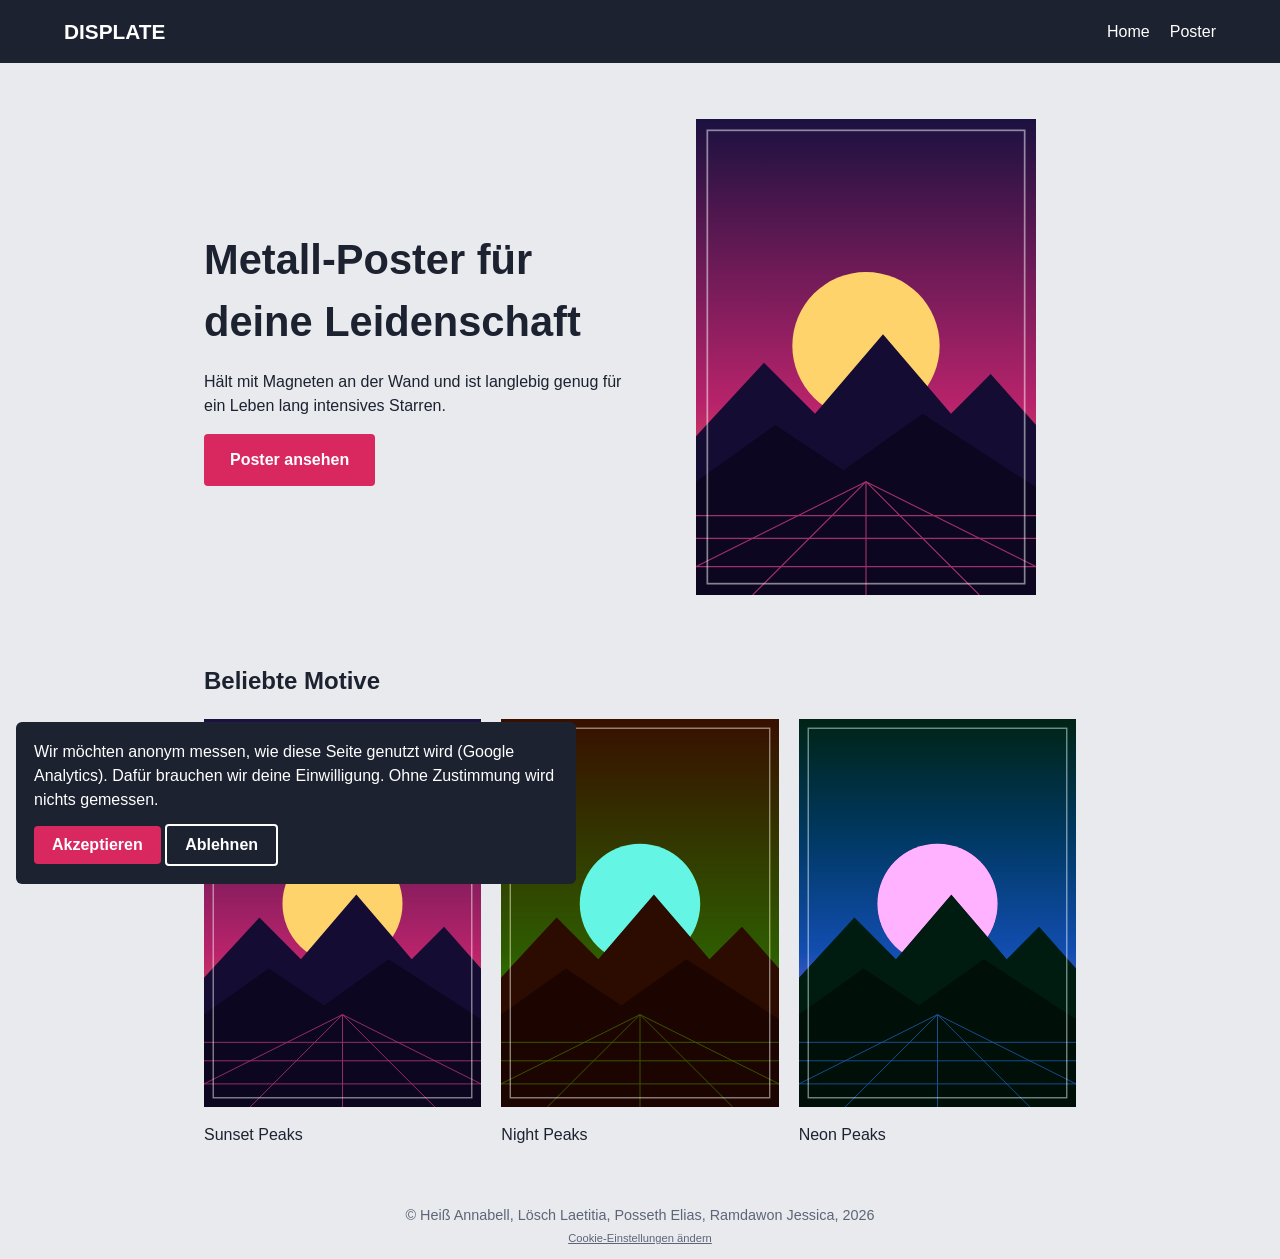
==== index.html @ 1adca0b4 "Add files via upload" ====
<!DOCTYPE html>
<html lang="de"><head>
    <meta charset="utf-8"><meta name="viewport" content="width=device-width, initial-scale=1">
    <title>Displate Prototyp</title>
    <link rel="stylesheet" href="style.css">
</head>

<body>

<header><span class="logo">DISPLATE</span>
    <nav><a href="index.html">Home</a><a href="produkt.html">Poster</a></nav></header>
<main>

    <section class="hero">
        <div>
            <h1>Metall-Poster für deine Leidenschaft</h1>
            <p>Hält mit Magneten an der Wand und ist langlebig genug für ein Leben lang intensives Starren.</p>
            <a class="btn" id="hero-cta" href="produkt.html">Poster ansehen</a>
        </div>
        <img src="poster.svg" alt="Poster mit Sonnenuntergang über Bergen">
    </section>

    <h2>Beliebte Motive</h2>
    <div class="grid">
        <a href="produkt.html" data-motiv="Sunset Peaks"><img src="poster.svg" alt="Sunset Peaks"><p>Sunset Peaks</p></a>
        <a href="produkt.html" data-motiv="Night Peaks"><img src="poster.svg" alt="Night Peaks" style="filter:hue-rotate(120deg)"><p>Night Peaks</p></a>
        <a href="produkt.html" data-motiv="Neon Peaks"><img src="poster.svg" alt="Neon Peaks" style="filter:hue-rotate(260deg)"><p>Neon Peaks</p></a>
    </div>

</main>

<footer>&copy; Heiß Annabell, Lösch Laetitia, Posseth Elias, Ramdawon Jessica, 2026
    <br>
    <button id="reset">Cookie-Einstellungen ändern</button></footer>

<div id="consent" hidden role="dialog" aria-label="Cookie-Einwilligung">
    <p>Wir möchten anonym messen, wie diese Seite genutzt wird (Google Analytics). Dafür brauchen wir deine Einwilligung. Ohne Zustimmung wird nichts gemessen.</p>
    <button class="btn" id="accept">Akzeptieren</button> <button class="btn light" id="reject" style="color:#fff;border-color:#fff">Ablehnen</button>
</div>

<script src="tracking.js"></script>
<script>
    // Event cta_click: Klick auf Button oder Motiv der Startseite
    document.querySelectorAll("#hero-cta, .grid a").forEach(el => {
        el.addEventListener("click", () => track("cta_click", { cta_name: el.dataset.motiv || "hero_poster_ansehen", page: "startseite" }));
    });
</script>
</body></html>
---- style.css ----
/* Grundeinstellungen */
* {
    box-sizing: border-box;
}

body {
    margin: 0;
    font-family: "Trebuchet MS", Verdana, sans-serif;
    background: #e8eaee;
    color: #1c2230;
    line-height: 1.5;
}

/* Header */
header {
    display: flex;
    justify-content: space-between;
    align-items: center;
    padding: 16px 5vw;
    background: #1c2230;
    color: #ffffff;
}

header a {
    color: #ffffff;
    text-decoration: none;
    margin-left: 20px;
}

.logo {
    font-size: 1.3rem;
    font-weight: bold;
}

/* Hauptbereich */
main {
    max-width: 1000px;
    margin: 0 auto;
    padding: 32px 5vw;
}

/* Startseite: Hero */
.hero {
    display: grid;
    grid-template-columns: 1fr 1fr;
    gap: 32px;
    align-items: center;
    padding: 24px 0 48px 0;
}

.hero h1 {
    font-size: 2.6rem;
    margin: 0 0 12px 0;
}

.hero img {
    width: 100%;
    max-width: 340px;
    justify-self: center;
}

/* Startseite: Motive */
.grid {
    display: grid;
    grid-template-columns: 1fr 1fr 1fr;
    gap: 20px;
}

.grid a {
    color: #1c2230;
    text-decoration: none;
}

.grid img {
    width: 100%;
    display: block;
}

/* Buttons */
.btn {
    display: inline-block;
    background: #d9275f;
    color: #ffffff;
    border: none;
    padding: 14px 26px;
    font-size: 1rem;
    font-weight: bold;
    text-decoration: none;
    cursor: pointer;
    border-radius: 4px;
}

.btn:hover {
    background: #b81d4d;
}

.btn.light {
    background: transparent;
    border: 2px solid #ffffff;
}

/* Produktseite */
.produkt {
    display: grid;
    grid-template-columns: 1fr 1fr;
    gap: 40px;
}

.produkt img {
    width: 100%;
}

.opt {
    margin: 8px 0 20px 0;
}

.opt label {
    display: inline-block;
    background: #ffffff;
    border: 1px solid #c9cdd6;
    padding: 8px 14px;
    margin: 0 8px 8px 0;
    cursor: pointer;
    border-radius: 4px;
}

.price {
    font-size: 2rem;
    font-weight: bold;
    margin: 8px 0 16px 0;
}

.details {
    margin-top: 48px;
    max-width: 640px;
}

/* Sticky-Leiste (am Anfang versteckt) */
.sticky {
    display: none;
    position: fixed;
    left: 0;
    right: 0;
    bottom: 0;
    align-items: center;
    gap: 16px;
    padding: 10px 5vw;
    background: #ffffff;
}

.sticky.show {
    display: flex;
}

.sticky img {
    width: 40px;
    height: 56px;
    object-fit: cover;
}

.sticky .info {
    flex: 1;
}

/* Footer */
footer {
    padding: 10px;
    color: #5d6577;
    font-size: 0.9rem;
    text-align: center;
}

footer button {
    background: none;
    border: none;
    color: #5d6577;
    text-decoration: underline;
    cursor: pointer;
    font-size: 0.7rem;
}

/* Consent-Banner */
#consent {
    position: fixed;
    left: 16px;
    right: 16px;
    bottom: 16px;
    max-width: 560px;
    padding: 18px;
    background: #1c2230;
    color: #ffffff;
    border-radius: 6px;
    z-index: 10;
}

#consent p {
    margin: 0 0 12px 0;
}

#consent .btn {
    padding: 10px 18px;
}

/* Phone */
@media (max-width: 700px) {
    .hero,
    .produkt,
    .grid {
        grid-template-columns: 1fr;
    }

    .hero h1 {
        font-size: 2rem;
    }
}
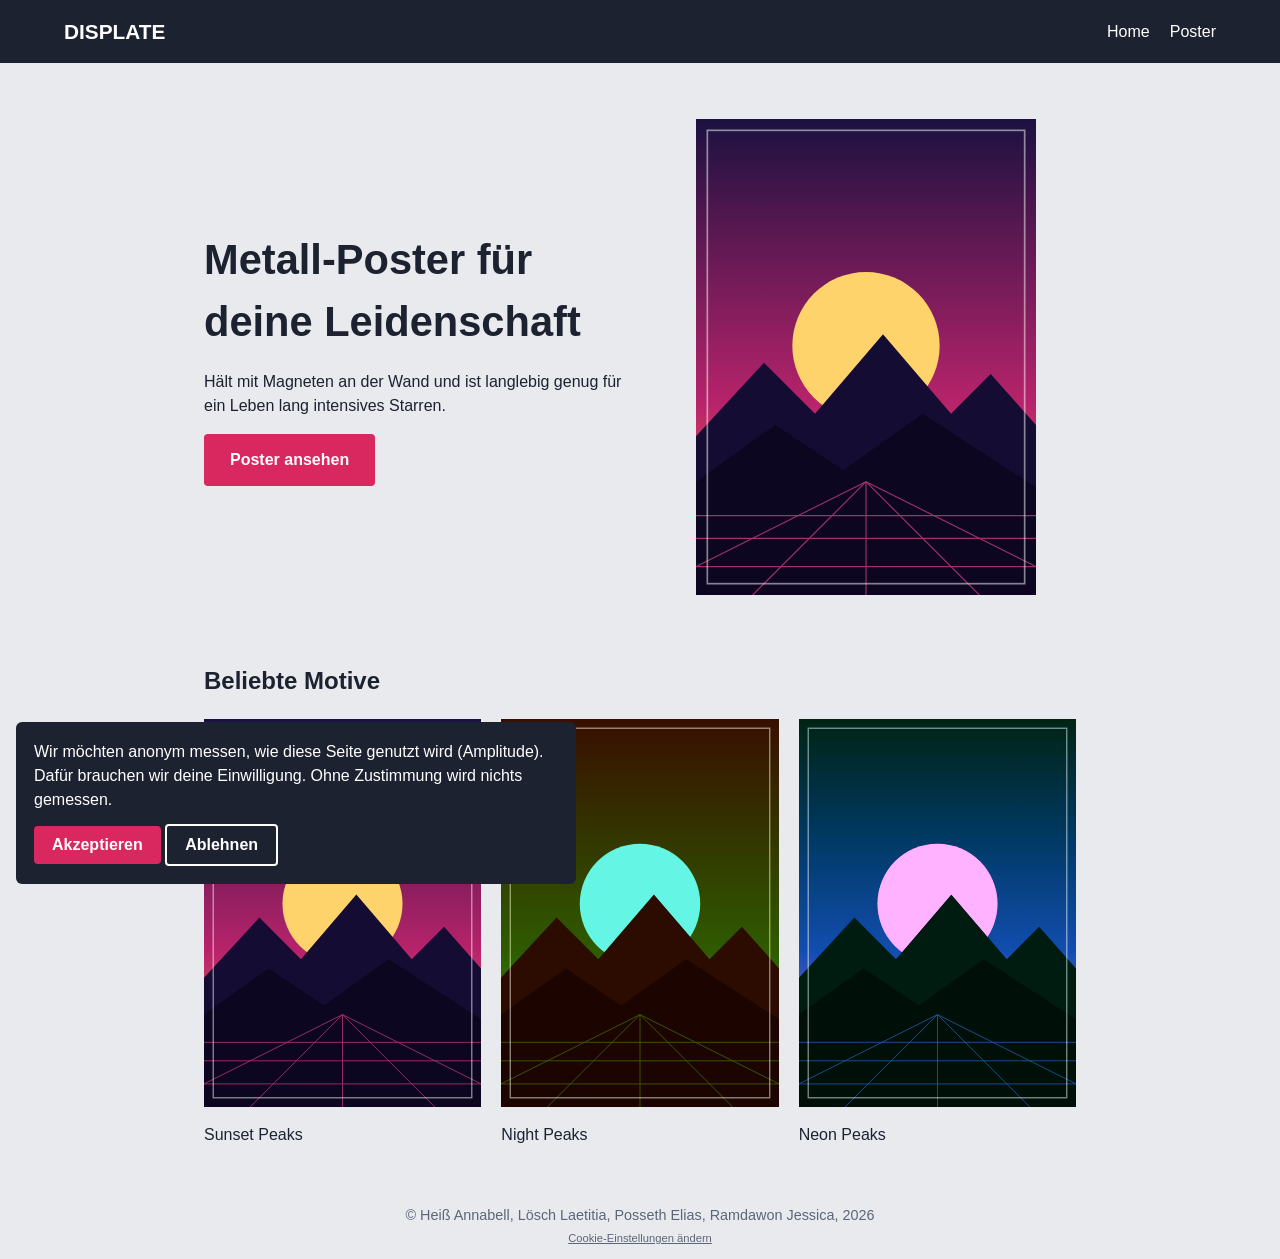
==== commit 618bac1e: "Update index.html" ====
--- a/index.html
+++ b/index.html
@@ -34,7 +34,7 @@
     <button id="reset">Cookie-Einstellungen ändern</button></footer>
 
 <div id="consent" hidden role="dialog" aria-label="Cookie-Einwilligung">
-    <p>Wir möchten anonym messen, wie diese Seite genutzt wird (Google Analytics). Dafür brauchen wir deine Einwilligung. Ohne Zustimmung wird nichts gemessen.</p>
+    <p>Wir möchten anonym messen, wie diese Seite genutzt wird (Amplitude). Dafür brauchen wir deine Einwilligung. Ohne Zustimmung wird nichts gemessen.</p>
     <button class="btn" id="accept">Akzeptieren</button> <button class="btn light" id="reject" style="color:#fff;border-color:#fff">Ablehnen</button>
 </div>
 
